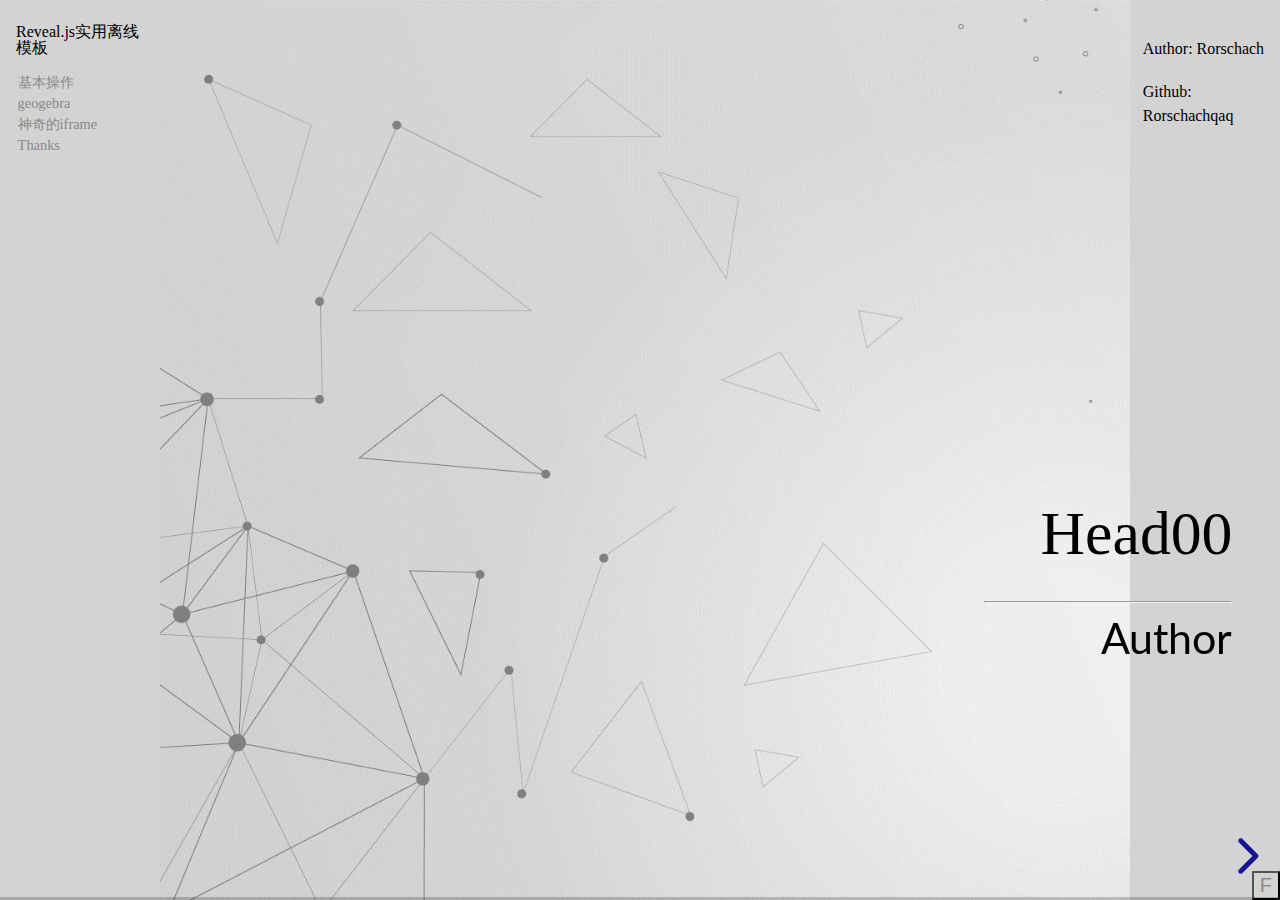
==== index.html @ 2f8af9fa "Update index.html" ====
<!DOCTYPE html>
<html>
<head>
    <meta charset="utf-8">
    <meta name="viewport" content="width=device-width, initial-scale=1.0, maximum-scale=1.0, user-scalable=no">
    <title>PPT 模板 demo01</title>


    <link rel="stylesheet" href="./kz16lib/reveal.js/css/reveal.css">
    <!-- 下面的代码会显示书签，书签需要手动设置 -->
    <link rel="stylesheet" href="./kz16lib/myRevealjsCss.css">
    <!-- 下面的代码不会显示书签-->
    <!-- <link rel="stylesheet" href="./kz16lib/myRevealjsCssNoTOC.css"> -->

   <script>
    MathJax = {
        tex: {
            tags: 'ams', // should be 'ams', 'none', or 'all'
            inlineMath: [['$', '$'], ['\\(', '\\)']],
            tagSide: 'right',
        },
        chtml: {
            scale: 0.75,
            displayAlign: 'center', 
        },
    };
  </script>
  <script id="MathJax-script" async src="./kz16lib/MathJax3/es5/tex-chtml.js"></script>
  <style>
   mjx-container[display="true"] {
       margin: .2em .2em ! important
   }
   </style>

	

    <!-- for print-->
	<script>
	if( window.location.search.match( /print-pdf/gi ) ) {
			var link = document.createElement( 'link' );
			link.rel = 'stylesheet';
			link.type = 'text/css';
			link.href = './kz16lib/reveal.js/css/print/pdf.css';
			document.getElementsByTagName( 'head' )[0].appendChild( link );
	}
	</script>
	<!-- for time showing -->
	<script>
		setInterval("cg.innerHTML=new Date().toLocaleString()", 1000);
		setInterval("cg1.innerHTML=new Date().toLocaleString()", 1000);
		setInterval("cg2.innerHTML=new Date().toLocaleString()", 1000);
		setInterval("cg3.innerHTML=new Date().toLocaleString()", 1000);
	</script>



    <!-- for geogebra -->
    <script src="./kz16lib/geogebra/deployggb.js"></script>

    <div id="ggbid1">
        [base64]/+XJtmz+hXCrMAwKB/o6QjHDKlNSPhJEJ4QqoWUx8GAvKFQQMDwnz4W0ugd9HCSF/QFBU0ngcePHht3M5FlMghv+SQOepJCVlPSO08zL69WfBRAISH/b7EEQ2GfrQ9TxNicVj7EPHFmZ4RhLwiFmZg1MlAlPf5I4wk2ReVvf0RYTEvukW5TmdGIpAKqIVgCCQMSGhebJfiIw2ZkaxtfYCIZJQgsyHN/gGglmRPtnUFDFs7uhT0aVXz1UzRmojP28XWNcDHJKY8FAXalBGW1HuDQzlPBna5DVD7r405N475FWQ0eaUv/I6W3crtsj1DFyTvjuKGt0r/jeJ9JjrjDvvjPfKuGnB3a3oOoat80rJmiKWocz/6zBGTGJGsj2CZ5RXEK+NUEJ3t4su6tCdgyB3tkae47Dw1JgGD5xImZOt2s0f/qKhXr1Mf0KHjVTpllB/YFsg//[base64]/T1Q8vhViFSO8x2ubu8glQTZOFJEU859tWdgsqs3x27lc6qNv9bH7GDfeVHodo1MPLdg3cuwf6p46CPWQe2g1Pw+4sT25LTMqxOhAiI900qymGQien3/PtxdWKjl235jr2MM+jkaEW48rAcgcU2zmmMpPTnEzkSEjz5B5+4RstqmvB57QDFzaGpe24KVrk45NujbxSkDbbR6NamPttWrh8w9LQ3e7Hc9rciRvUum/IITn6YQkNddwM5dL4/Gsc9DtpaSh2jVcwSo7WW0VktFQm9CEaiWdaO1NcGa0iIdSsFSRuyAhhFeXdNaMpzRU4zyw032PaJabi20TjEVCnwRXJQ2Qz4JLZq7zGiccy8zHfS6AbRjrbu4Z84hVs/HSSpUG7AG+KfTj2d4yxdQZOgXCXssddNDA6zh91D/1Br01kaJBhdS+WJtow90U6lhjPUHO2ma0u7vZyGm4y5wGToLqFLbj7NkwFvaSf5YZ1S7oGI8GjcksFH2xUz8mglRWJ9lWKgkN3lh8g9OMMoqT2WJPL0ZYkayKMO6NUPshwhECXv0pGntUDe3KSrX7fvsxI6opcjzRFWwnlH/CwUOUiJSHi+vWXj4dHdq2VkMbCsEIrhzRp7lcu2deiBRWAVp/NXix2ReMSfAwFFljcXvex1BZzYBrI9Tuf5fMgF3WvJODm8I2Z3rrXkueLJwAtms/hWrPf2518R1QSwcIKhTeitEEAAAQJgAAUEsDBBQACAgIAPy8uE4AAAAAAAAAAAAAAAAXAAAAZ2VvZ2VicmFfZGVmYXVsdHMzZC54bWztmM1u2zgQx8/[base64]/27GP6V0s4LLYES3EcFC7GuvcMi1NCA9sR3LeCKjVZyhnPU4hrqkv6pPW4OZL8yItf2Bv0H55LOeMboxcsX525lNsRc/43jSurtGnb+oTLtx2D3G1MbS2xJE04JcuUM7TXaIkFgdbsSJWUTzuKHpwXjPOdJ9K9FB5bcCAzKYotYeyNDyNC6ELWDu7E4+XtTQexJh/FaNQExcR5QHZzctQBVKMXtsyBVF1Qfx1MarnxXA/ErJT9pcIg/Gzn1hT9UVUF/eKIPqCXoGyRirEPJWZilY2H4LRvO2JaHesdD7y2PzcEfl2rVlsyjxzwOnCfRzKJJo8l2SOCzjut0/XdJW2HxlGEg2fefTwex/yO72Co3Un3eV9/uKc1mRynNgtAsyMzuRf5JJT1MlwxlwD3/+8+3YYfHSArrwSmhR9jf9B1fc89/d+6HQWJ8DSN+l6G+xw+T4FH8iiIATHgREAa7y1DZU2GUxtjKkW1MAjE1hO/NLuRC9L9BwywHc+NDUNmRUE3draCyRt9zHTXdo50NaI95kh4rB89mQY+Mf32iJ+mAJCtylubpk2lz7BF/FNm5lSvVQAViHy0K+1xoEx5/jNOTgLY3vwbbyw4zsqr2uT7fkQ0pAxdfRK7JL3NmL61yzT5V/oxU85iYI9Ui/ympavC7fX7oy+Osmv2fVR/D8vNaVOENbNjqx7v6mCk/8ppyODXmadF/TnKenfI04U8F6EdcNR68aPSN8TbRRXOb7AI+9u5B5nk0J9GcRlMcvJeopq2VVP7b0rq1XeD9+KFX5aFrX+X0OJXR78GX5cnJ9x77+8DP8rrMv/fNbjq650/v/ku4+AJQSwcIXGemUjwDAADtEAAAUEsDBBQACAgIAPy8uE4AAAAAAAAAAAAAAAAWAAAAZ2VvZ2VicmFfamF2YXNjcmlwdC5qc0srzUsuyczPU0hPT/LP88zLLNHQVKiuBQBQSwcI1je9uRkAAAAXAAAAUEsDBBQACAgIAPy8uE4AAAAAAAAAAAAAAAAMAAAAZ2VvZ2VicmEueG1svVh7j9s2Ev87/[base64]//zMp+/en3Jc/UykV/n+ctX8whg19vndfOtXpu+1YW5LlZmrd80hXb+vJVz7fPJZLvdXo2aXTXdcrJcLq52fRkBWlX3s2h4eY7izjZtY88uGOOTH755E8Rf2rp3ui5MBGTxxr744tl0a+uy2cLWlm41i/I8i2Bl7HJFLpBpBBNiatEPrSmcvTM9bj2Zepvduo08m65p/Vl4g+pgTgSlvbOl6WYRu4pVnLJUcpmJPFF5LCNoOmtqNzDz4dDJKG56Z802yKU3f6TiIgLXNNVCk1D4FTgohg/wHC4gSZEigCuQSMmQkkJMNMUlxEAsPAYpcZRE5gmu0DL+rxQDznEFBAMhQHAQMU6VAoVsKe0VyJvkXh7Dh7hRI3xiosUxPp4WS3wEvaEgFcSgHipO/JsibpSvBFngiXEGMseDiKBSDjHqgPOUAUqMSTz3dkgG9OMgSbxIQWSA8tB0kszQO3e2t4vKzKIbXfWIua1vOoy3w7x3+8p49w2EI178Av8hh32H7Iph1IcwwRXGLuhJ8JG0MDnHRZ6jgiAwtO2CBh4GEagsTFkcBhEGGQYVeGTYKQNrMJTJwCPjp1o42hc/xr7sxD5ORiAepL0fYiC9udefBjlMkzD1gcY4G6hZoOY0TZ5oTPxJxkiWp4852HWbDzlRpfLhuSk+mE0PzuUnhwaZjzF2PNLXqo819VH5cN/Oo3dV/PFH8ieC+l5IFXqUfv55cGT8JDM/5cTkLOE/j8Ey++jjucj+8jNT9t4aF0Y+jJ8HiPzjgXhqPTw4Qv3xkdPJ2I2ngxOgXxHvkMjOrHtySxpDIg5tOaGuOfTmVECqIE1OOvQF9ehEHds0NensrE2r7LxXJ0RMfePH1khtNjRtIce+fTF07l8fdG5stPLYa1FBEsUB8G4ACZXloemiFuLQdoWizisSwNasBCRU+j/QgfFa2PT24NiVqdqDy70Pbd1u3JnfinU5vroGuXXlL30Df9kUty8Pnh4kGd27U7F4YTrey8IF6uza9mxa6YWp8OJ7TXEAcKcryll/wk1TOxhCAHPKi/M3xKnZFJUtra6/R9zH29i3m/XCdOBfGzLSC6Ht8N6rpMxFYCmapiuv9z2GCex+NB1uFrG6kjFPFf5EHicc9+2HJZFfJTxPeMJjxvM8xXbVF5pCPMPLuMxTrniWxUIyrEP79y/JQTtzd22cQ/N70DvTj+5edpQ+gxtp8u/+ZVMdSW1ja/dKt27T+W8GzLOOjJrXy8p4T3qQ8YZd3C6a3XVwYRJk/WffUj0NCiyWr5qq6QDzTyiFDMO4CKPnIc0OXMzzMM8x4ERCD+scvUocflyE0XMhyEG1wVLORzvZeIztIczPwtBHCN3XN7V1b8aJs8Xt0VLiD/iPPjwXyT+TyOnkXuhNh6QYA3HdlCYEcRz4z9ant6arTRWCrkbcN82mD+wBWa/1pjdvtVvN6/I7s8SEfaupYjpUJLAe7StNYde4MdAHR2sKgv+iYYFammVnRn8EZQIMg5bQt53RZb8yxh2wCClxZGPBmFH9qdNY032dX1ssKJeI9Vrv/JUG06gdsm/aF51tKbxhgWX91hwjuLQ9iShPDCeX9GhbQUUKwXAEBH7bbtyq6fz3mnZEofzfoc49fQaPUN5g7dnhuXuYwe7nv4t/IJw+zlEofhOTeFOZNX7RndGP232tQMihWfwPy9O9SDlBB9c/kAygq3alDz6s9J7K0UlB88K+OY8QLHN2Z8r7yB6zxa0wLPGjE6NQjUax8PIvW5Ym1PMGv9it2+N7mg2lxS5NfYemNBg3sGN+15557nds+LPDjiN4SNhzv/yOB7oXsNauszuYs8AyDyxzEYY4DDIMij6ih3Jh/l8HzfuQSxjO3RBVWLEIM2/rlz9VuluaX/5W//blkFoBIB8J67WuS6j9TeEtVbvo2KM0I8ACGBs3UuZByLD1Ad6+ZB7wnP8J3kcgTuHmIlRIPw4V8hNB1zUmrnfGmC+Yh8aEUhU05v4vOXtf4E/[base64]
    </div>  

    <!-- ------------------------------------------------------------------------------- -->
    <!-- ------------------------------------------------------------------------------- -->
    <!-- ---------------上面的是头文件相关东西，下面的东西才是正式幻灯片内容------------ -->
    <!-- ------------------------------------------------------------------------------- -->
    <!-- ------------------------------------------------------------------------------- -->

</head>

<body>
    <div id="Layer1" style="display: none; position: absolute; z-index: 100;"> </div>
    <div class="reveal">
    <div class="slides">
    
    
    
    <section align="center" data-background-image="./img_ppt/tech_profession/head00.png" data-background-size="cover">
    <p></p>
    <h3 align="right" style="position: relative; top: 200px;color: black;">Head00</h3>
    <hr align="right" width="200px" style="position: relative; top: 205px;">
    <p>&nbsp;</p> 
    <p align="right" style="position: relative; top: 130px;">Author</p> 
    <p id="cg" align="right" style="position: relative; top: 130px;"></p>
    <p>&nbsp;</p> 
    </section>

    <section data-markdown data-background-image="./img_ppt/tech_profession/head01.png" data-background-size="cover">
        <textarea data-template>
        ### 基本操作与markdown格式
        ---
        
        #### 基本操作
        - F键全屏， 也可以点击右下角的F
        - 空格键或方向键翻页
        - O键预览， S键演讲者笔记
        
        ---
        #### markdown格式
        - 这一页是用markdown格式写的
        - 本文作者的网站官网为 https://kz16.top/
        </textarea>
    </section>


    <section data-background-image="./img_ppt/tech_profession/end.png" data-background-size="cover">
        
        <h3 align="center" style="position: relative; top: 200px;color: black;">
            <script language="javaScript">
                now = new Date(), hour = now.getHours()
                if (hour < 12) {
                    document.write("Good morning, Thank you!")
                } else if (hour < 13) {
                    document.write("Good noon, Thank you!")
                } else if (hour < 18) {
                    document.write("Good afternoon, Thank you!")
                } else {
                    document.write("Good evening, Thank you!")
                }
            </script>
        </h3>
        <hr style="position: relative; top: 200px;">
        <p>&nbsp;</p>
        <h4 align="left" style="position: relative; top: 180px;color: black;">Created By</h4>
        <ol style="position: relative; top: 150px;">
            <p>    
               Author
            </p>
            
        </ol>
        <p>&nbsp;</p>
        <p id="cg1" align="left" style="position: relative; top: 60px;"></p>
        </section>

    </div>
    </div>
</body>

<!-- ------------------------------------------------------------------------------- -->
<!-- ------------------------------------------------------------------------------- -->
<!-- ---------------下面的代码没必要管它-------------------------------------------- -->
<!-- ------------------------------------------------------------------------------- -->
<!-- ------------------------------------------------------------------------------- -->

<script src="./kz16lib/reveal.js/lib/js/head.min.js"></script>
<script src="./kz16lib/reveal.js/js/reveal.js"></script>

<script>
    // More info https://github.com/hakimel/reveal.js#configuration
    Reveal.initialize({
        controls: true,
        progress: true,
        history: true,
        center: true,
        transition: 'none', // none/fade/slide/convex/concave/zoom
        // More info https://github.com/hakimel/reveal.js#dependencies
        dependencies: [
            { src: './kz16lib/reveal.js/lib/js/classList.js', condition: function() { return !document.body.classList; } },
            { src: './kz16lib/reveal.js/plugin/markdown/marked.js', condition: function() { return !!document.querySelector( '[data-markdown]' ); } },
            { src: './kz16lib/reveal.js/plugin/markdown/markdown.js', condition: function() { return !!document.querySelector( '[data-markdown]' ); } },
            { src: './kz16lib/reveal.js/plugin/highlight/highlight.js', async: true, callback: function() { hljs.initHighlightingOnLoad(); } },
            { src: './kz16lib/reveal.js/plugin/search/search.js', async: true },
            { src: './kz16lib/reveal.js/plugin/zoom-js/zoom.js', async: true },
            { src: './kz16lib/reveal.js/plugin/notes/notes.js', async: true },
            { src: './kz16lib/reveal.js/plugin/toolbar/toolbar.js', async: true }, // https://github.com/denehyg/reveal.js-toolbar
        ],
        toolbar: {
            // Specifies where the toolbar will be shown: 'top' or 'bottom'
            position: 'bottom',

            // Add button to toggle fullscreen mode for the presentation
            fullscreen: true,

            // By default the menu will load it's own font-awesome library
            // icons. If your presentation needs to load a different
            // font-awesome library the 'loadIcons' option can be set to false
            // and the menu will not attempt to load the font-awesome library.
            loadIcons: true
        },
        
    });

    // 上下方向键可以控制翻页
    Reveal.configure({
        keyboard: {
            37: 'prev',
            38: 'prev',
            39: 'next',
            40: 'next'
        }
    })
    // Shows the slide number using default formatting
    // Reveal.configure({ slideNumber: true });
    // Reveal.configure({ slideNumber: 'c/t' });
    // Reveal.configure({ showSlideNumber: 'all' });

    // Start auto-sliding every 5s
    // Reveal.configure({ autoSlide: 5000 });

</script>



<div id="ggbid"></div>  
<div id="ggbid1"></div>  
<div id="ggbid2"></div>  
<div id="ggbid3"></div>  
<div id="ggbid4"></div>  
<div id="ggbid5"></div>  
<div id="ggbid6"></div>  
<div id="ggbid7"></div>  
<div id="ggbid8"></div>  
<div id="ggbid9"></div>  
  
<script type="text/javascript">  
var ggb = document.getElementById("ggbid").innerText;  
var ggb1 = document.getElementById("ggbid1").innerText;  
var ggb2 = document.getElementById("ggbid2").innerText;  
var ggb3 = document.getElementById("ggbid3").innerText;  
var ggb4 = document.getElementById("ggbid4").innerText;  
var ggb5 = document.getElementById("ggbid5").innerText;  
var ggb6 = document.getElementById("ggbid6").innerText;  
var ggb7 = document.getElementById("ggbid7").innerText;  
var ggb8 = document.getElementById("ggbid8").innerText;  
var ggb9 = document.getElementById("ggbid9").innerText;  
document.getElementById("ggbid").style.display="none";  
document.getElementById("ggbid1").style.display="none";  
document.getElementById("ggbid2").style.display="none";  
document.getElementById("ggbid3").style.display="none";  
document.getElementById("ggbid4").style.display="none";  
document.getElementById("ggbid5").style.display="none";  
document.getElementById("ggbid6").style.display="none";  
document.getElementById("ggbid7").style.display="none";  
document.getElementById("ggbid8").style.display="none";  
document.getElementById("ggbid9").style.display="none";  
var parameters = {"width":520, "height":400,"enableRightClick":true, "borderColor":"white", "ggbBase64":ggb};  
var parameters1 = {"width":520, "height":400,"enableRightClick":true, "borderColor":"white", "ggbBase64":ggb1};  
var parameters2 = {"width":520, "height":400,"enableRightClick":true, "borderColor":"white", "ggbBase64":ggb2};  
var parameters3 = {"width":520, "height":400,"enableRightClick":true, "borderColor":"white", "ggbBase64":ggb3};  
var parameters4 = {"width":520, "height":400,"enableRightClick":true, "borderColor":"white", "ggbBase64":ggb4};  
var parameters5 = {"width":520, "height":400,"enableRightClick":true, "borderColor":"white", "ggbBase64":ggb5};  
var parameters6 = {"width":520, "height":400,"enableRightClick":true, "borderColor":"white", "ggbBase64":ggb6};  
var parameters7 = {"width":520, "height":400,"enableRightClick":true, "borderColor":"white", "ggbBase64":ggb7};  
var parameters8 = {"width":520, "height":400,"enableRightClick":true, "borderColor":"white", "ggbBase64":ggb8};  
var parameters9 = {"width":520, "height":400,"enableRightClick":true, "borderColor":"white", "ggbBase64":ggb9};  

 var applet = new GGBApplet(parameters,  '5.0');  
var applet1 = new GGBApplet(parameters1, '5.0');  
var applet2 = new GGBApplet(parameters2, '5.0');  
var applet3 = new GGBApplet(parameters3, '5.0');  
var applet4 = new GGBApplet(parameters4, '5.0');  
var applet5 = new GGBApplet(parameters5, '5.0');  
var applet6 = new GGBApplet(parameters6, '5.0');  
var applet7 = new GGBApplet(parameters7, '5.0');  
var applet8 = new GGBApplet(parameters8, '5.0');  
var applet9 = new GGBApplet(parameters9, '5.0');  


 applet.setHTML5Codebase('./kz16lib/geogebra/5.0/web3d/');
applet1.setHTML5Codebase('./kz16lib/geogebra/5.0/web3d/');
applet2.setHTML5Codebase('./kz16lib/geogebra/5.0/web3d/');
applet3.setHTML5Codebase('./kz16lib/geogebra/5.0/web3d/');
applet4.setHTML5Codebase('./kz16lib/geogebra/5.0/web3d/');
applet5.setHTML5Codebase('./kz16lib/geogebra/5.0/web3d/');
applet6.setHTML5Codebase('./kz16lib/geogebra/5.0/web3d/');
applet7.setHTML5Codebase('./kz16lib/geogebra/5.0/web3d/');
applet8.setHTML5Codebase('./kz16lib/geogebra/5.0/web3d/');
applet9.setHTML5Codebase('./kz16lib/geogebra/5.0/web3d/');

window.onload = function() {  
applet.inject('ggbApplet');  
applet1.inject('ggbApplet1');  
applet2.inject('ggbApplet2');  
applet3.inject('ggbApplet3');  
applet4.inject('ggbApplet4');  
applet5.inject('ggbApplet5');  
applet6.inject('ggbApplet6');  
applet7.inject('ggbApplet7');  
applet8.inject('ggbApplet8');  
applet9.inject('ggbApplet9');  
};  
</script>  



<!-- 右侧边框 -->
<div class = "myrighttoc">
    <p id="cg3" ></p>
    <!-- 天气https://www.tianqi.com/dingzhi/ -->
    <!-- <p>
    <iframe name="weather_inc" src="https://i.tianqi.com/index.php?c=code&id=99" 
    width="160" height="36" frameborder="0" marginwidth="0" 
    marginheight="0" scrolling="no"></iframe>
    </p> -->
    
    <p>
    Author: Rorschach
    </p>
    
    <p>
    Github: Rorschachqaq
    </p>
    
    
    <button id="btnFullscreen" type="button", style="border: 1;
    background-color: #D3D3D3; color:rgba(0,0,0,.35);  
    position:absolute; bottom:0; right:0; font-size: 20px;">
    F
    </button>
    
</div>

<div class = "mylefttoc">
    <ul>
        <li><a href="#/">Reveal.js实用离线模板</a>
            <ul>
                <li><a href="#/1">基本操作</a></li>
                <li><a href="#/2">geogebra</a></li>
                <li><a href="#/神奇的iframe">神奇的iframe</a></li>
                <li><a href="#/9">Thanks</a></li>
            </ul>
        </li>
    </ul>
</div>


<script src="./kz16lib/jq/jquery-3.1.1.min.js"></script>
<script src="./kz16lib/myppt.js"></script>

</body>
</html>
---- kz16lib/myRevealjsCss.css ----
/**
 * A simple theme for reveal.js presentations, similar
 * to the default theme. The accent color is darkblue.
 *
 * This theme is Copyright (C) 2012 Owen Versteeg, https://github.com/StereotypicalApps. It is MIT licensed.
 * reveal.js is Copyright (C) 2011-2012 Hakim El Hattab, http://hakim.se
 */
@import url(https://fonts.googleapis.com/css?family=News+Cycle:400,700);
@import url(https://fonts.googleapis.com/css?family=Lato:400,700,400italic,700italic);
section.has-dark-background, section.has-dark-background h1, section.has-dark-background h2, section.has-dark-background h3, section.has-dark-background h4, section.has-dark-background h5, section.has-dark-background h6 {
  color: #fff; }

/*********************************************
 * GLOBAL STYLES
 *********************************************/
body {
  background: #fff;
  background-color: #fff; }

.reveal {
  font-family: "Lato", sans-serif;
  font-size: 35px;
  font-weight: normal;
  line-height: 1.5; 
  color: #000; }

::selection {
  color: #fff;
  background: rgba(0, 0, 0, 0.99);
  text-shadow: none; }

::-moz-selection {
  color: #fff;
  background: rgba(0, 0, 0, 0.99);
  text-shadow: none; }

/* .reveal .slides section, */
.reveal .slides section > section {
  margin-top: 0;
  font-weight: inherit; 
  }

/* modify by  https://github.com/hakimel/reveal.js/issues/180 */
.reveal .slides {
  margin-top: 0;
  text-align:left;
}

/*********************************************
 * HEADERS
 *********************************************/
.reveal h1,
.reveal h2,
.reveal h3,
.reveal h4,
.reveal h5,
.reveal h6 {
  margin: 0 0 20px 0;
  color: #000;
  font-family: "News Cycle", Impact, sans-serif;
  font-weight: normal;
  line-height: 1.2;
  letter-spacing: normal;
  text-transform: none;
  text-shadow: none;
  word-wrap: break-word; }

.reveal h1 {
  font-size: 60px; align:center;
color:blue; font-family:Georgia;
text-shadow: none;
  }
.reveal h2 {
  font-size: 50px; align:center;
color:blue; font-family:Georgia;
text-shadow: none;
  }
.reveal h3 {
  font-size: 50px; align:left;
color:blue; font-family:Georgia;
  }
.reveal h4 {
  font-size: 40px; align:left;
color:blue; font-family:Georgia;
  }
.reveal h5 {
  font-size: 35px; align:left;
color:blue; font-family:Georgia;
  }
/*********************************************
 * OTHER
 *********************************************/
.reveal p {
  margin: 20px 0;
  line-height: 1.2; }

/* Ensure certain elements are never larger than the slide itself */
.reveal img,
.reveal video,
.reveal iframe {
  max-width: 95%;
  max-height: 95%; }

.reveal strong,
.reveal b {
  font-weight: bold; }

.reveal em {
  font-style: italic; }

.reveal ol,
.reveal dl,
.reveal ul {
  display: inline-block;
  text-align: left;
  margin: 0 0 0 1em; }

.reveal ol {
  list-style-type: decimal; }

.reveal ul {
  list-style-type: disc; }

.reveal ul ul {
  list-style-type: square; }

.reveal ul ul ul {
  list-style-type: circle; }

.reveal ul ul,
.reveal ul ol,
.reveal ol ol,
.reveal ol ul {
  display: block;
  margin-left: 40px; }

.reveal dt {
  font-weight: bold; }

.reveal dd {
  margin-left: 40px; }

.reveal blockquote {
  display: block;
  position: relative;
  width: 70%;
  margin: 20px auto;
  padding: 5px;
  font-style: italic;
  background: rgba(255, 255, 255, 0.05);
  box-shadow: 0px 0px 2px rgba(0, 0, 0, 0.2); }

.reveal blockquote p:first-child,
.reveal blockquote p:last-child {
  display: inline-block; }

.reveal q {
  font-style: italic; }

.reveal pre {
  display: block;
  position: relative;
  width: 90%;
  margin: 20px auto;
  text-align: left;
  font-size: 0.55em;
  font-family: monospace;
  line-height: 1.2em;
  word-wrap: break-word;
  box-shadow: 0px 0px 6px rgba(0, 0, 0, 0.3); }

.reveal code {
  font-family: monospace;
  text-transform: none; }

.reveal pre code {
  display: block;
  padding: 5px;
  overflow: auto;
  max-height: 400px;
  word-wrap: normal; }

.reveal table {
  margin: auto;
  border-collapse: collapse;
  border-spacing: 0; }

.reveal table th {
  font-weight: bold; }

.reveal table th,
.reveal table td {
  text-align: left;
  padding: 0.2em 0.5em 0.2em 0.5em;
  border-bottom: 1px solid; }

.reveal table th[align="center"],
.reveal table td[align="center"] {
  text-align: center; }

.reveal table th[align="right"],
.reveal table td[align="right"] {
  text-align: right; }

.reveal table tbody tr:last-child th,
.reveal table tbody tr:last-child td {
  border-bottom: none; }

.reveal sup {
  vertical-align: super;
  font-size: smaller; }

.reveal sub {
  vertical-align: sub;
  font-size: smaller; }

.reveal small {
  display: inline-block;
  font-size: 0.6em;
  line-height: 1.2em;
  vertical-align: top; }

.reveal small * {
  vertical-align: top; }

/*********************************************
 * LINKS
 *********************************************/
.reveal a {
  color: #00008B;
  text-decoration: none;
  -webkit-transition: color .15s ease;
  -moz-transition: color .15s ease;
  transition: color .15s ease; }

.reveal a:hover {
  color: #0000f1;
  text-shadow: none;
  border: none; }

.reveal .roll span:after {
  color: #fff;
  background: #00003f; }

/*********************************************
 * IMAGES
 *********************************************/
/* .reveal section img { */
  /* margin: 15px 0px; */
  /* background: rgba(255, 255, 255, 0.12); */
  /* border: 4px solid #000; */
  /* box-shadow: 0 0 10px rgba(0, 0, 0, 0.15);  */
  /* } */

/* .reveal section img.plain { */
  /* border: 0; */
  /* box-shadow: none; } */

/* .reveal a img { */
  /* -webkit-transition: all .15s linear; */
  /* -moz-transition: all .15s linear; */
  /* transition: all .15s linear; } */

/* .reveal a:hover img { */
  /* background: rgba(255, 255, 255, 0.2); */
  /* border-color: black; */
  /* box-shadow: 0 0 20px rgba(0, 0, 0, 0.55); } */

/*********************************************
 * NAVIGATION CONTROLS
 *********************************************/
.reveal .controls {
  color: #00008B; }

/*********************************************
 * PROGRESS BAR
 *********************************************/
.reveal .progress {
  background: rgba(0, 0, 0, 0.2);
  color: #00008B; }

.reveal .progress span {
  -webkit-transition: width 800ms cubic-bezier(0.26, 0.86, 0.44, 0.985);
  -moz-transition: width 800ms cubic-bezier(0.26, 0.86, 0.44, 0.985);
  transition: width 800ms cubic-bezier(0.26, 0.86, 0.44, 0.985); }

/*********************************************
 * PRINT BACKGROUND
 *********************************************/
@media print {
  .backgrounds {
    background-color: #fff; }    
}

.mylefttoc
{
    position: fixed;
    display: none;
    width: 160px;
    height: 100%;
    top: 0;
    left: 0;
    overflow-x: hidden;
    overflow-y: auto;
    -webkit-overflow-scrolling: touch;
    -ms-overflow-style: none;
    border: 0;
    background-color: #D3D3D3;
}
@media (min-width:1060px)
{
    .mylefttoc
    {
        display: block
    }
}
.mylefttoc ul
{
    padding: 0
}

.mylefttoc ul a
{
    margin: .5rem 0;
    padding: .5rem 1rem
}

.mylefttoc ul ul
{
    color: #888;
    font-size: .9em
}

.mylefttoc ul ul a
{
    margin: 0;
    padding: .1rem 1rem
}

.mylefttoc li
{
    display: block
}

.mylefttoc a
{
    display: block;
    color: inherit;
    text-decoration: none
}

.mylefttoc a:active,.mylefttoc a:focus,.mylefttoc a:hover
{
    background-color: rgba(0,0,0,.075);
    border-radius: 3px
}
.mylefttoc ul li ul li 
{
    padding: .1rem .1rem
}
.mylefttoc ul li ul li ul li
{
    padding: .2rem .4rem
}


.myrighttoc
{
    position: absolute;
    display: none;
    width: 150px;
    height: 100%;
    top: 0;
    right: 0;
    overflow-x: hidden;
    overflow-y: auto;
    -webkit-overflow-scrolling: touch;
    -ms-overflow-style: none;
    border: 0;
    background-color: #D3D3D3;
}
.myrighttoc p
{
    line-height: 1.5rem;
    padding: .1rem .8rem

}
@media (min-width:1060px)
{
    .myrighttoc
    {
        display: block
    }
}
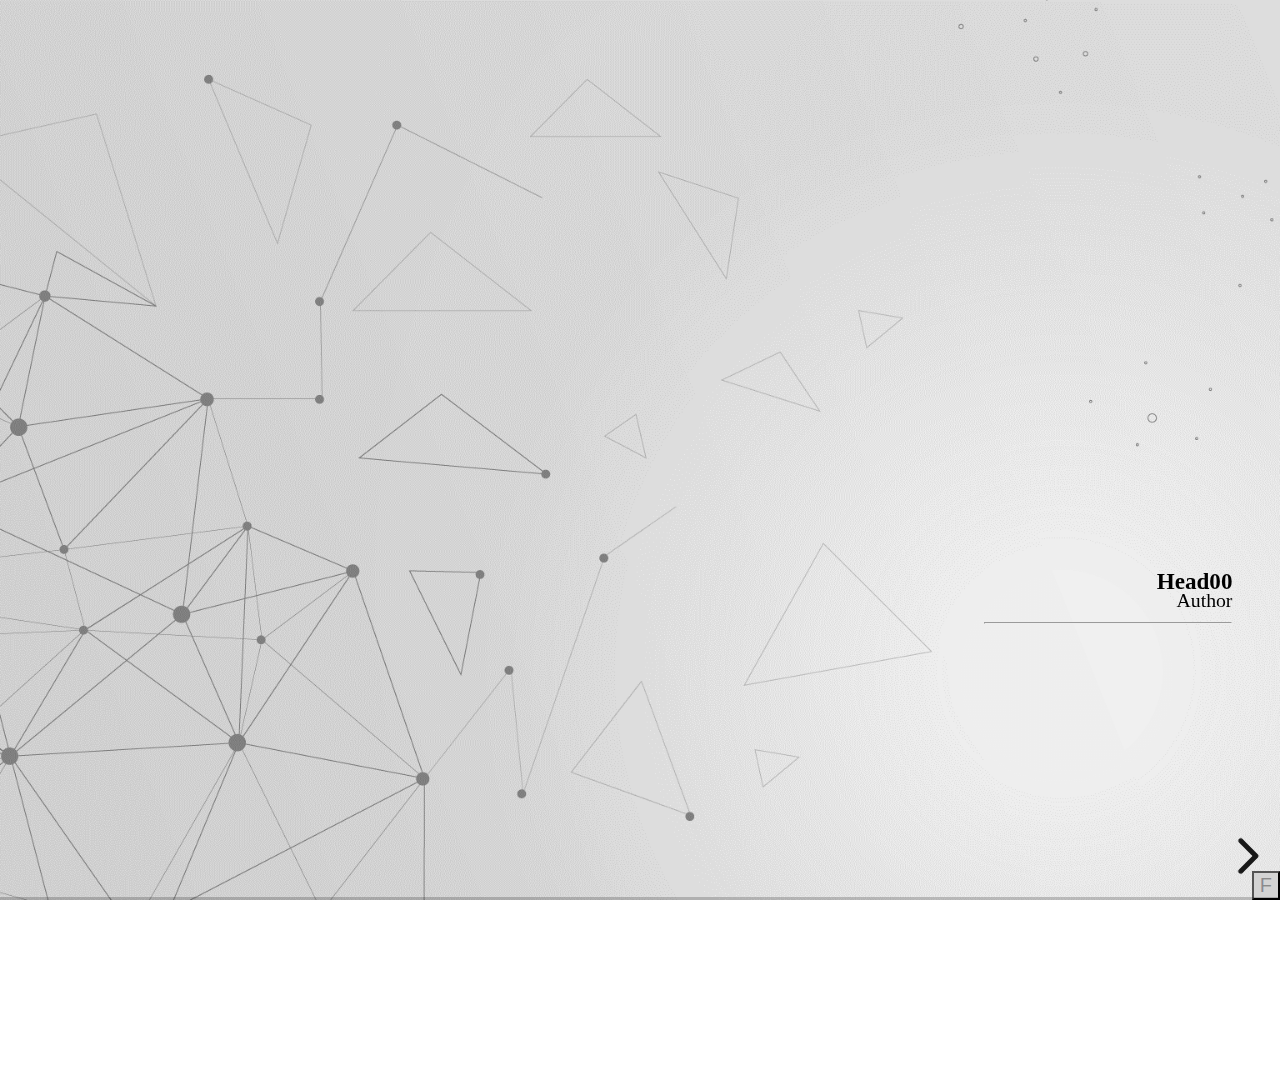
==== commit bed1348c: "Update index.html" ====
--- a/index.html
+++ b/index.html
@@ -8,9 +8,9 @@
 
     <link rel="stylesheet" href="./kz16lib/reveal.js/css/reveal.css">
     <!-- 下面的代码会显示书签，书签需要手动设置 -->
-    <link rel="stylesheet" href="./kz16lib/myRevealjsCss.css">
+    <!-- <link rel="stylesheet" href="./kz16lib/myRevealjsCss.css"> -->
     <!-- 下面的代码不会显示书签-->
-    <!-- <link rel="stylesheet" href="./kz16lib/myRevealjsCssNoTOC.css"> -->
+    <link rel="stylesheet" href="./kz16lib/myRevealjsCssNoTOC.css">
 
    <script>
     MathJax = {
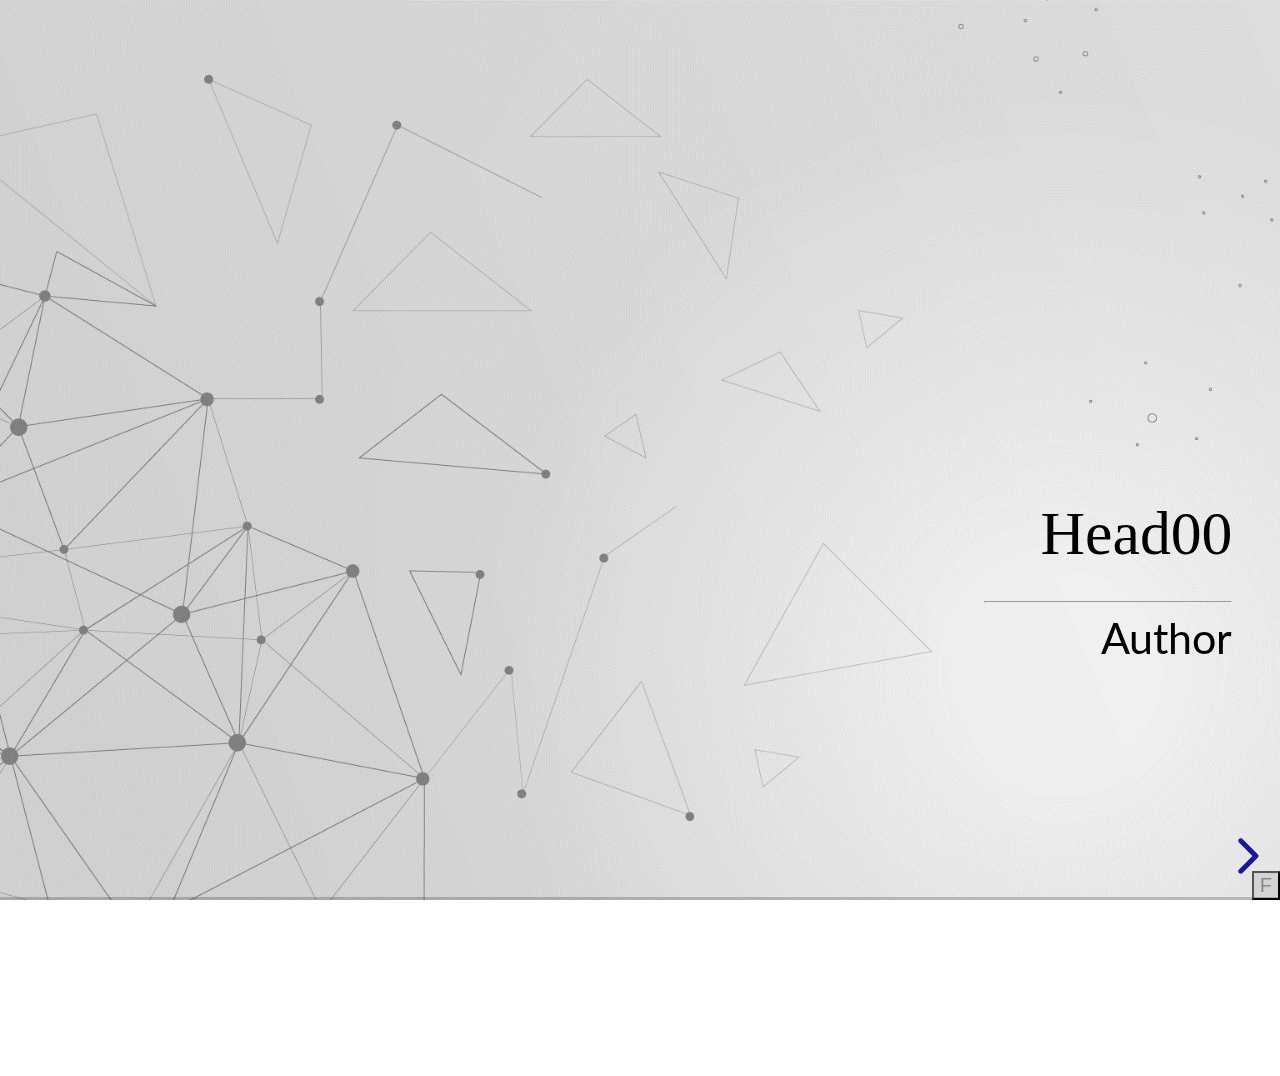
==== commit 393a89d8: "Update index.html" ====
--- a/index.html
+++ b/index.html
@@ -10,7 +10,7 @@
     <!-- 下面的代码会显示书签，书签需要手动设置 -->
     <!-- <link rel="stylesheet" href="./kz16lib/myRevealjsCss.css"> -->
     <!-- 下面的代码不会显示书签-->
-    <link rel="stylesheet" href="./kz16lib/myRevealjsCssNoTOC.css">
+    <link rel="stylesheet"  href="./kz16lib/myRevealjsCssNoToc.css">
 
    <script>
     MathJax = {
--- a/kz16lib/myRevealjsCssNoToc.css
+++ b/kz16lib/myRevealjsCssNoToc.css
@@ -0,0 +1,295 @@
+/**
+ * A simple theme for reveal.js presentations, similar
+ * to the default theme. The accent color is darkblue.
+ *
+ * This theme is Copyright (C) 2012 Owen Versteeg, https://github.com/StereotypicalApps. It is MIT licensed.
+ * reveal.js is Copyright (C) 2011-2012 Hakim El Hattab, http://hakim.se
+ */
+@import url(https://fonts.googleapis.com/css?family=News+Cycle:400,700);
+@import url(https://fonts.googleapis.com/css?family=Lato:400,700,400italic,700italic);
+section.has-dark-background, section.has-dark-background h1, section.has-dark-background h2, section.has-dark-background h3, section.has-dark-background h4, section.has-dark-background h5, section.has-dark-background h6 {
+  color: #fff; }
+
+/*********************************************
+ * GLOBAL STYLES
+ *********************************************/
+body {
+  background: #fff;
+  background-color: #fff; }
+
+.reveal {
+  font-family: "Lato", sans-serif;
+  font-size: 35px;
+  font-weight: normal;
+  line-height: 1.5; 
+  color: #000; }
+
+::selection {
+  color: #fff;
+  background: rgba(0, 0, 0, 0.99);
+  text-shadow: none; }
+
+::-moz-selection {
+  color: #fff;
+  background: rgba(0, 0, 0, 0.99);
+  text-shadow: none; }
+
+/* .reveal .slides section, */
+.reveal .slides section > section {
+  margin-top: 0;
+  font-weight: inherit; 
+  }
+
+/* modify by  https://github.com/hakimel/reveal.js/issues/180 */
+.reveal .slides {
+  margin-top: 0;
+  text-align:left;
+}
+
+/*********************************************
+ * HEADERS
+ *********************************************/
+.reveal h1,
+.reveal h2,
+.reveal h3,
+.reveal h4,
+.reveal h5,
+.reveal h6 {
+  margin: 0 0 20px 0;
+  color: #000;
+  font-family: "News Cycle", Impact, sans-serif;
+  font-weight: normal;
+  line-height: 1.2;
+  letter-spacing: normal;
+  text-transform: none;
+  text-shadow: none;
+  word-wrap: break-word; }
+
+.reveal h1 {
+  font-size: 60px; align:center;
+color:black; font-family:Georgia;
+text-shadow: none;
+  }
+.reveal h2 {
+  font-size: 50px; align:center;
+color:black; font-family:Georgia;
+text-shadow: none;
+  }
+.reveal h3 {
+  font-size: 50px; align:left;
+color:black; font-family:Georgia;
+  }
+.reveal h4 {
+  font-size: 40px; align:left;
+color:black; font-family:Georgia;
+  }
+.reveal h5 {
+  font-size: 35px; align:left;
+color:black; font-family:Georgia;
+  }
+/*********************************************
+ * OTHER
+ *********************************************/
+.reveal p {
+  margin: 20px 0;
+  line-height: 1.2; }
+
+/* Ensure certain elements are never larger than the slide itself */
+.reveal img,
+.reveal video,
+.reveal iframe {
+  max-width: 95%;
+  max-height: 95%; }
+
+.reveal strong,
+.reveal b {
+  font-weight: bold; }
+
+.reveal em {
+  font-style: italic; }
+
+.reveal ol,
+.reveal dl,
+.reveal ul {
+  display: inline-block;
+  text-align: left;
+  margin: 0 0 0 1em; }
+
+.reveal ol {
+  list-style-type: decimal; }
+
+.reveal ul {
+  list-style-type: disc; }
+
+.reveal ul ul {
+  list-style-type: square; }
+
+.reveal ul ul ul {
+  list-style-type: circle; }
+
+.reveal ul ul,
+.reveal ul ol,
+.reveal ol ol,
+.reveal ol ul {
+  display: block;
+  margin-left: 40px; }
+
+.reveal dt {
+  font-weight: bold; }
+
+.reveal dd {
+  margin-left: 40px; }
+
+.reveal blockquote {
+  display: block;
+  position: relative;
+  width: 70%;
+  margin: 20px auto;
+  padding: 5px;
+  font-style: italic;
+  background: rgba(255, 255, 255, 0.05);
+  box-shadow: 0px 0px 2px rgba(0, 0, 0, 0.2); }
+
+.reveal blockquote p:first-child,
+.reveal blockquote p:last-child {
+  display: inline-block; }
+
+.reveal q {
+  font-style: italic; }
+
+.reveal pre {
+  display: block;
+  position: relative;
+  width: 90%;
+  margin: 20px auto;
+  text-align: left;
+  font-size: 0.55em;
+  font-family: monospace;
+  line-height: 1.2em;
+  word-wrap: break-word;
+  box-shadow: 0px 0px 6px rgba(0, 0, 0, 0.3); }
+
+.reveal code {
+  font-family: monospace;
+  text-transform: none; }
+
+.reveal pre code {
+  display: block;
+  padding: 5px;
+  overflow: auto;
+  max-height: 400px;
+  word-wrap: normal; }
+
+.reveal table {
+  margin: auto;
+  border-collapse: collapse;
+  border-spacing: 0; }
+
+.reveal table th {
+  font-weight: bold; }
+
+.reveal table th,
+.reveal table td {
+  text-align: left;
+  padding: 0.2em 0.5em 0.2em 0.5em;
+  border-bottom: 1px solid; }
+
+.reveal table th[align="center"],
+.reveal table td[align="center"] {
+  text-align: center; }
+
+.reveal table th[align="right"],
+.reveal table td[align="right"] {
+  text-align: right; }
+
+.reveal table tbody tr:last-child th,
+.reveal table tbody tr:last-child td {
+  border-bottom: none; }
+
+.reveal sup {
+  vertical-align: super;
+  font-size: smaller; }
+
+.reveal sub {
+  vertical-align: sub;
+  font-size: smaller; }
+
+.reveal small {
+  display: inline-block;
+  font-size: 0.6em;
+  line-height: 1.2em;
+  vertical-align: top; }
+
+.reveal small * {
+  vertical-align: top; }
+
+/*********************************************
+ * LINKS
+ *********************************************/
+.reveal a {
+  color: #00008B;
+  text-decoration: none;
+  -webkit-transition: color .15s ease;
+  -moz-transition: color .15s ease;
+  transition: color .15s ease; }
+
+.reveal a:hover {
+  color: #0000f1;
+  text-shadow: none;
+  border: none; }
+
+.reveal .roll span:after {
+  color: #fff;
+  background: #00003f; }
+
+/*********************************************
+ * IMAGES
+ *********************************************/
+/* .reveal section img { */
+  /* margin: 15px 0px; */
+  /* background: rgba(255, 255, 255, 0.12); */
+  /* border: 4px solid #000; */
+  /* box-shadow: 0 0 10px rgba(0, 0, 0, 0.15);  */
+  /* } */
+
+/* .reveal section img.plain { */
+  /* border: 0; */
+  /* box-shadow: none; } */
+
+/* .reveal a img { */
+  /* -webkit-transition: all .15s linear; */
+  /* -moz-transition: all .15s linear; */
+  /* transition: all .15s linear; } */
+
+/* .reveal a:hover img { */
+  /* background: rgba(255, 255, 255, 0.2); */
+  /* border-color: black; */
+  /* box-shadow: 0 0 20px rgba(0, 0, 0, 0.55); } */
+
+/*********************************************
+ * NAVIGATION CONTROLS
+ *********************************************/
+.reveal .controls {
+  color: #00008B; }
+
+/*********************************************
+ * PROGRESS BAR
+ *********************************************/
+.reveal .progress {
+  background: rgba(0, 0, 0, 0.2);
+  color: #00008B; }
+
+.reveal .progress span {
+  -webkit-transition: width 800ms cubic-bezier(0.26, 0.86, 0.44, 0.985);
+  -moz-transition: width 800ms cubic-bezier(0.26, 0.86, 0.44, 0.985);
+  transition: width 800ms cubic-bezier(0.26, 0.86, 0.44, 0.985); }
+
+/*********************************************
+ * PRINT BACKGROUND
+ *********************************************/
+@media print {
+  .backgrounds {
+    background-color: #fff; }    
+}
+
+
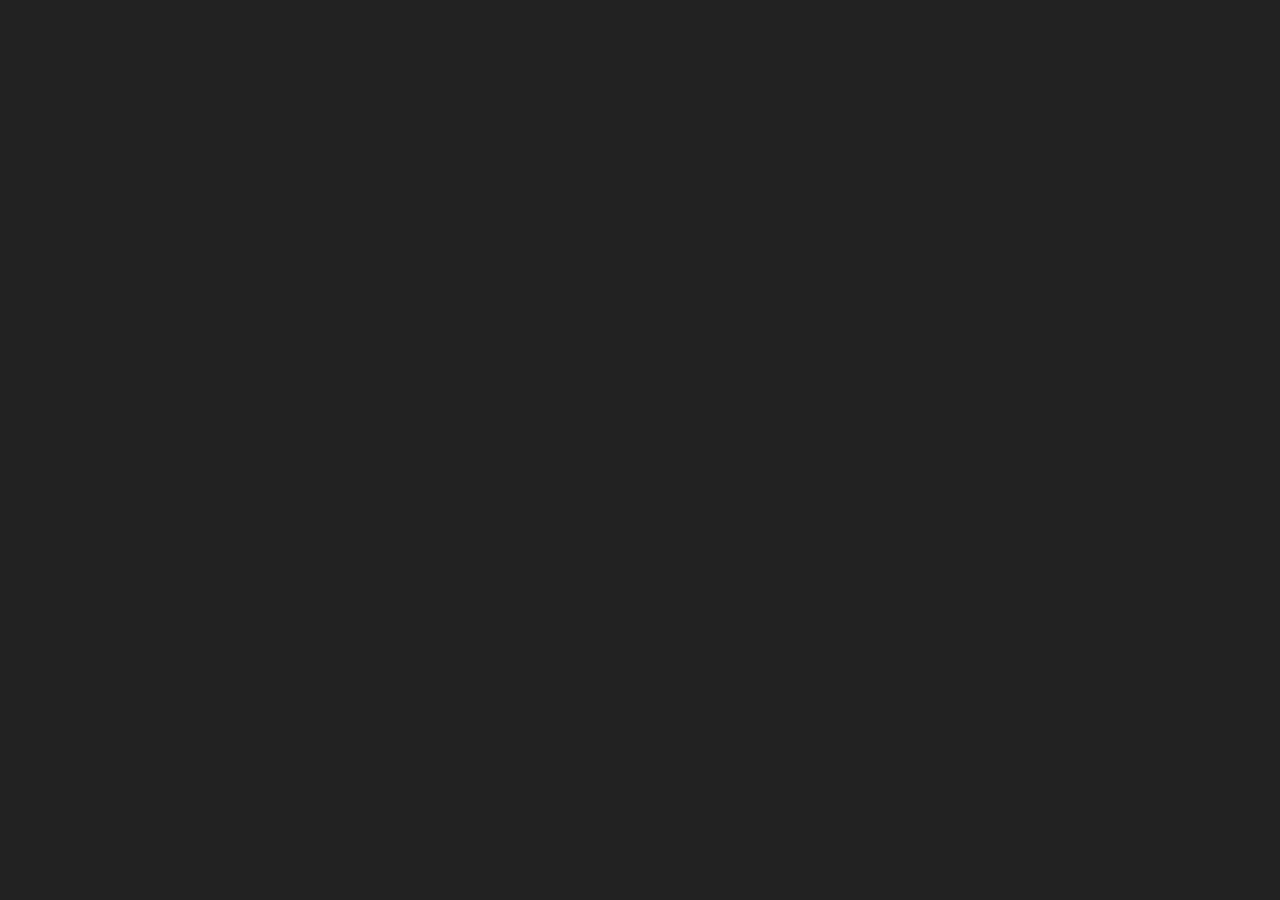
==== commit bfb12c46: "try" ====
--- a/index.html
+++ b/index.html
@@ -1,332 +1,306 @@
-<!DOCTYPE html>
+<!doctype html>
 <html>
-<head>
-    <meta charset="utf-8">
-    <meta name="viewport" content="width=device-width, initial-scale=1.0, maximum-scale=1.0, user-scalable=no">
-    <title>PPT 模板 demo01</title>
-
-
-    <link rel="stylesheet" href="./kz16lib/reveal.js/css/reveal.css">
-    <!-- 下面的代码会显示书签，书签需要手动设置 -->
-    <!-- <link rel="stylesheet" href="./kz16lib/myRevealjsCss.css"> -->
-    <!-- 下面的代码不会显示书签-->
-    <link rel="stylesheet"  href="./kz16lib/myRevealjsCssNoToc.css">
-
-   <script>
-    MathJax = {
-        tex: {
-            tags: 'ams', // should be 'ams', 'none', or 'all'
-            inlineMath: [['$', '$'], ['\\(', '\\)']],
-            tagSide: 'right',
-        },
-        chtml: {
-            scale: 0.75,
-            displayAlign: 'center', 
-        },
-    };
-  </script>
-  <script id="MathJax-script" async src="./kz16lib/MathJax3/es5/tex-chtml.js"></script>
-  <style>
-   mjx-container[display="true"] {
-       margin: .2em .2em ! important
-   }
-   </style>
-
-	
-
-    <!-- for print-->
-	<script>
-	if( window.location.search.match( /print-pdf/gi ) ) {
-			var link = document.createElement( 'link' );
-			link.rel = 'stylesheet';
-			link.type = 'text/css';
-			link.href = './kz16lib/reveal.js/css/print/pdf.css';
-			document.getElementsByTagName( 'head' )[0].appendChild( link );
-	}
-	</script>
-	<!-- for time showing -->
-	<script>
-		setInterval("cg.innerHTML=new Date().toLocaleString()", 1000);
-		setInterval("cg1.innerHTML=new Date().toLocaleString()", 1000);
-		setInterval("cg2.innerHTML=new Date().toLocaleString()", 1000);
-		setInterval("cg3.innerHTML=new Date().toLocaleString()", 1000);
-	</script>
-
-
-
-    <!-- for geogebra -->
-    <script src="./kz16lib/geogebra/deployggb.js"></script>
-
-    <div id="ggbid1">
-        [base64]/+XJtmz+hXCrMAwKB/o6QjHDKlNSPhJEJ4QqoWUx8GAvKFQQMDwnz4W0ugd9HCSF/QFBU0ngcePHht3M5FlMghv+SQOepJCVlPSO08zL69WfBRAISH/b7EEQ2GfrQ9TxNicVj7EPHFmZ4RhLwiFmZg1MlAlPf5I4wk2ReVvf0RYTEvukW5TmdGIpAKqIVgCCQMSGhebJfiIw2ZkaxtfYCIZJQgsyHN/gGglmRPtnUFDFs7uhT0aVXz1UzRmojP28XWNcDHJKY8FAXalBGW1HuDQzlPBna5DVD7r405N475FWQ0eaUv/I6W3crtsj1DFyTvjuKGt0r/jeJ9JjrjDvvjPfKuGnB3a3oOoat80rJmiKWocz/6zBGTGJGsj2CZ5RXEK+NUEJ3t4su6tCdgyB3tkae47Dw1JgGD5xImZOt2s0f/qKhXr1Mf0KHjVTpllB/YFsg//[base64]/T1Q8vhViFSO8x2ubu8glQTZOFJEU859tWdgsqs3x27lc6qNv9bH7GDfeVHodo1MPLdg3cuwf6p46CPWQe2g1Pw+4sT25LTMqxOhAiI900qymGQien3/PtxdWKjl235jr2MM+jkaEW48rAcgcU2zmmMpPTnEzkSEjz5B5+4RstqmvB57QDFzaGpe24KVrk45NujbxSkDbbR6NamPttWrh8w9LQ3e7Hc9rciRvUum/IITn6YQkNddwM5dL4/Gsc9DtpaSh2jVcwSo7WW0VktFQm9CEaiWdaO1NcGa0iIdSsFSRuyAhhFeXdNaMpzRU4zyw032PaJabi20TjEVCnwRXJQ2Qz4JLZq7zGiccy8zHfS6AbRjrbu4Z84hVs/HSSpUG7AG+KfTj2d4yxdQZOgXCXssddNDA6zh91D/1Br01kaJBhdS+WJtow90U6lhjPUHO2ma0u7vZyGm4y5wGToLqFLbj7NkwFvaSf5YZ1S7oGI8GjcksFH2xUz8mglRWJ9lWKgkN3lh8g9OMMoqT2WJPL0ZYkayKMO6NUPshwhECXv0pGntUDe3KSrX7fvsxI6opcjzRFWwnlH/CwUOUiJSHi+vWXj4dHdq2VkMbCsEIrhzRp7lcu2deiBRWAVp/NXix2ReMSfAwFFljcXvex1BZzYBrI9Tuf5fMgF3WvJODm8I2Z3rrXkueLJwAtms/hWrPf2518R1QSwcIKhTeitEEAAAQJgAAUEsDBBQACAgIAPy8uE4AAAAAAAAAAAAAAAAXAAAAZ2VvZ2VicmFfZGVmYXVsdHMzZC54bWztmM1u2zgQx8/[base64]/27GP6V0s4LLYES3EcFC7GuvcMi1NCA9sR3LeCKjVZyhnPU4hrqkv6pPW4OZL8yItf2Bv0H55LOeMboxcsX525lNsRc/43jSurtGnb+oTLtx2D3G1MbS2xJE04JcuUM7TXaIkFgdbsSJWUTzuKHpwXjPOdJ9K9FB5bcCAzKYotYeyNDyNC6ELWDu7E4+XtTQexJh/FaNQExcR5QHZzctQBVKMXtsyBVF1Qfx1MarnxXA/ErJT9pcIg/Gzn1hT9UVUF/eKIPqCXoGyRirEPJWZilY2H4LRvO2JaHesdD7y2PzcEfl2rVlsyjxzwOnCfRzKJJo8l2SOCzjut0/XdJW2HxlGEg2fefTwex/yO72Co3Un3eV9/uKc1mRynNgtAsyMzuRf5JJT1MlwxlwD3/+8+3YYfHSArrwSmhR9jf9B1fc89/d+6HQWJ8DSN+l6G+xw+T4FH8iiIATHgREAa7y1DZU2GUxtjKkW1MAjE1hO/NLuRC9L9BwywHc+NDUNmRUE3draCyRt9zHTXdo50NaI95kh4rB89mQY+Mf32iJ+mAJCtylubpk2lz7BF/FNm5lSvVQAViHy0K+1xoEx5/jNOTgLY3vwbbyw4zsqr2uT7fkQ0pAxdfRK7JL3NmL61yzT5V/oxU85iYI9Ui/ympavC7fX7oy+Osmv2fVR/D8vNaVOENbNjqx7v6mCk/8ppyODXmadF/TnKenfI04U8F6EdcNR68aPSN8TbRRXOb7AI+9u5B5nk0J9GcRlMcvJeopq2VVP7b0rq1XeD9+KFX5aFrX+X0OJXR78GX5cnJ9x77+8DP8rrMv/fNbjq650/v/ku4+AJQSwcIXGemUjwDAADtEAAAUEsDBBQACAgIAPy8uE4AAAAAAAAAAAAAAAAWAAAAZ2VvZ2VicmFfamF2YXNjcmlwdC5qc0srzUsuyczPU0hPT/LP88zLLNHQVKiuBQBQSwcI1je9uRkAAAAXAAAAUEsDBBQACAgIAPy8uE4AAAAAAAAAAAAAAAAMAAAAZ2VvZ2VicmEueG1svVh7j9s2Ev87/[base64]//zMp+/en3Jc/UykV/n+ctX8whg19vndfOtXpu+1YW5LlZmrd80hXb+vJVz7fPJZLvdXo2aXTXdcrJcLq52fRkBWlX3s2h4eY7izjZtY88uGOOTH755E8Rf2rp3ui5MBGTxxr744tl0a+uy2cLWlm41i/I8i2Bl7HJFLpBpBBNiatEPrSmcvTM9bj2Zepvduo08m65p/Vl4g+pgTgSlvbOl6WYRu4pVnLJUcpmJPFF5LCNoOmtqNzDz4dDJKG56Z802yKU3f6TiIgLXNNVCk1D4FTgohg/wHC4gSZEigCuQSMmQkkJMNMUlxEAsPAYpcZRE5gmu0DL+rxQDznEFBAMhQHAQMU6VAoVsKe0VyJvkXh7Dh7hRI3xiosUxPp4WS3wEvaEgFcSgHipO/JsibpSvBFngiXEGMseDiKBSDjHqgPOUAUqMSTz3dkgG9OMgSbxIQWSA8tB0kszQO3e2t4vKzKIbXfWIua1vOoy3w7x3+8p49w2EI178Av8hh32H7Iph1IcwwRXGLuhJ8JG0MDnHRZ6jgiAwtO2CBh4GEagsTFkcBhEGGQYVeGTYKQNrMJTJwCPjp1o42hc/xr7sxD5ORiAepL0fYiC9udefBjlMkzD1gcY4G6hZoOY0TZ5oTPxJxkiWp4852HWbDzlRpfLhuSk+mE0PzuUnhwaZjzF2PNLXqo819VH5cN/Oo3dV/PFH8ieC+l5IFXqUfv55cGT8JDM/5cTkLOE/j8Ey++jjucj+8jNT9t4aF0Y+jJ8HiPzjgXhqPTw4Qv3xkdPJ2I2ngxOgXxHvkMjOrHtySxpDIg5tOaGuOfTmVECqIE1OOvQF9ehEHds0NensrE2r7LxXJ0RMfePH1khtNjRtIce+fTF07l8fdG5stPLYa1FBEsUB8G4ACZXloemiFuLQdoWizisSwNasBCRU+j/QgfFa2PT24NiVqdqDy70Pbd1u3JnfinU5vroGuXXlL30Df9kUty8Pnh4kGd27U7F4YTrey8IF6uza9mxa6YWp8OJ7TXEAcKcryll/wk1TOxhCAHPKi/M3xKnZFJUtra6/R9zH29i3m/XCdOBfGzLSC6Ht8N6rpMxFYCmapiuv9z2GCex+NB1uFrG6kjFPFf5EHicc9+2HJZFfJTxPeMJjxvM8xXbVF5pCPMPLuMxTrniWxUIyrEP79y/JQTtzd22cQ/N70DvTj+5edpQ+gxtp8u/+ZVMdSW1ja/dKt27T+W8GzLOOjJrXy8p4T3qQ8YZd3C6a3XVwYRJk/WffUj0NCiyWr5qq6QDzTyiFDMO4CKPnIc0OXMzzMM8x4ERCD+scvUocflyE0XMhyEG1wVLORzvZeIztIczPwtBHCN3XN7V1b8aJs8Xt0VLiD/iPPjwXyT+TyOnkXuhNh6QYA3HdlCYEcRz4z9ant6arTRWCrkbcN82mD+wBWa/1pjdvtVvN6/I7s8SEfaupYjpUJLAe7StNYde4MdAHR2sKgv+iYYFammVnRn8EZQIMg5bQt53RZb8yxh2wCClxZGPBmFH9qdNY032dX1ssKJeI9Vrv/JUG06gdsm/aF51tKbxhgWX91hwjuLQ9iShPDCeX9GhbQUUKwXAEBH7bbtyq6fz3mnZEofzfoc49fQaPUN5g7dnhuXuYwe7nv4t/IJw+zlEofhOTeFOZNX7RndGP232tQMihWfwPy9O9SDlBB9c/kAygq3alDz6s9J7K0UlB88K+OY8QLHN2Z8r7yB6zxa0wLPGjE6NQjUax8PIvW5Ym1PMGv9it2+N7mg2lxS5NfYemNBg3sGN+15557nds+LPDjiN4SNhzv/yOB7oXsNauszuYs8AyDyxzEYY4DDIMij6ih3Jh/l8HzfuQSxjO3RBVWLEIM2/rlz9VuluaX/5W//blkFoBIB8J67WuS6j9TeEtVbvo2KM0I8ACGBs3UuZByLD1Ad6+ZB7wnP8J3kcgTuHmIlRIPw4V8hNB1zUmrnfGmC+Yh8aEUhU05v4vOXtf4E/[base64]
-    </div>  
-
-    <!-- ------------------------------------------------------------------------------- -->
-    <!-- ------------------------------------------------------------------------------- -->
-    <!-- ---------------上面的是头文件相关东西，下面的东西才是正式幻灯片内容------------ -->
-    <!-- ------------------------------------------------------------------------------- -->
-    <!-- ------------------------------------------------------------------------------- -->
-
-</head>
-
-<body>
-    <div id="Layer1" style="display: none; position: absolute; z-index: 100;"> </div>
-    <div class="reveal">
-    <div class="slides">
-    
-    
-    
-    <section align="center" data-background-image="./img_ppt/tech_profession/head00.png" data-background-size="cover">
-    <p></p>
-    <h3 align="right" style="position: relative; top: 200px;color: black;">Head00</h3>
-    <hr align="right" width="200px" style="position: relative; top: 205px;">
-    <p>&nbsp;</p> 
-    <p align="right" style="position: relative; top: 130px;">Author</p> 
-    <p id="cg" align="right" style="position: relative; top: 130px;"></p>
-    <p>&nbsp;</p> 
-    </section>
-
-    <section data-markdown data-background-image="./img_ppt/tech_profession/head01.png" data-background-size="cover">
-        <textarea data-template>
-        ### 基本操作与markdown格式
-        ---
-        
-        #### 基本操作
-        - F键全屏， 也可以点击右下角的F
-        - 空格键或方向键翻页
-        - O键预览， S键演讲者笔记
-        
-        ---
-        #### markdown格式
-        - 这一页是用markdown格式写的
-        - 本文作者的网站官网为 https://kz16.top/
-        </textarea>
-    </section>
-
-
-    <section data-background-image="./img_ppt/tech_profession/end.png" data-background-size="cover">
-        
-        <h3 align="center" style="position: relative; top: 200px;color: black;">
-            <script language="javaScript">
-                now = new Date(), hour = now.getHours()
-                if (hour < 12) {
-                    document.write("Good morning, Thank you!")
-                } else if (hour < 13) {
-                    document.write("Good noon, Thank you!")
-                } else if (hour < 18) {
-                    document.write("Good afternoon, Thank you!")
-                } else {
-                    document.write("Good evening, Thank you!")
-                }
-            </script>
-        </h3>
-        <hr style="position: relative; top: 200px;">
-        <p>&nbsp;</p>
-        <h4 align="left" style="position: relative; top: 180px;color: black;">Created By</h4>
-        <ol style="position: relative; top: 150px;">
-            <p>    
-               Author
-            </p>
-            
-        </ol>
-        <p>&nbsp;</p>
-        <p id="cg1" align="left" style="position: relative; top: 60px;"></p>
-        </section>
-
-    </div>
-    </div>
-</body>
-
-<!-- ------------------------------------------------------------------------------- -->
-<!-- ------------------------------------------------------------------------------- -->
-<!-- ---------------下面的代码没必要管它-------------------------------------------- -->
-<!-- ------------------------------------------------------------------------------- -->
-<!-- ------------------------------------------------------------------------------- -->
-
-<script src="./kz16lib/reveal.js/lib/js/head.min.js"></script>
-<script src="./kz16lib/reveal.js/js/reveal.js"></script>
-
-<script>
-    // More info https://github.com/hakimel/reveal.js#configuration
-    Reveal.initialize({
-        controls: true,
-        progress: true,
-        history: true,
-        center: true,
-        transition: 'none', // none/fade/slide/convex/concave/zoom
-        // More info https://github.com/hakimel/reveal.js#dependencies
-        dependencies: [
-            { src: './kz16lib/reveal.js/lib/js/classList.js', condition: function() { return !document.body.classList; } },
-            { src: './kz16lib/reveal.js/plugin/markdown/marked.js', condition: function() { return !!document.querySelector( '[data-markdown]' ); } },
-            { src: './kz16lib/reveal.js/plugin/markdown/markdown.js', condition: function() { return !!document.querySelector( '[data-markdown]' ); } },
-            { src: './kz16lib/reveal.js/plugin/highlight/highlight.js', async: true, callback: function() { hljs.initHighlightingOnLoad(); } },
-            { src: './kz16lib/reveal.js/plugin/search/search.js', async: true },
-            { src: './kz16lib/reveal.js/plugin/zoom-js/zoom.js', async: true },
-            { src: './kz16lib/reveal.js/plugin/notes/notes.js', async: true },
-            { src: './kz16lib/reveal.js/plugin/toolbar/toolbar.js', async: true }, // https://github.com/denehyg/reveal.js-toolbar
-        ],
-        toolbar: {
-            // Specifies where the toolbar will be shown: 'top' or 'bottom'
-            position: 'bottom',
-
-            // Add button to toggle fullscreen mode for the presentation
-            fullscreen: true,
-
-            // By default the menu will load it's own font-awesome library
-            // icons. If your presentation needs to load a different
-            // font-awesome library the 'loadIcons' option can be set to false
-            // and the menu will not attempt to load the font-awesome library.
-            loadIcons: true
-        },
-        
-    });
-
-    // 上下方向键可以控制翻页
-    Reveal.configure({
-        keyboard: {
-            37: 'prev',
-            38: 'prev',
-            39: 'next',
-            40: 'next'
-        }
-    })
-    // Shows the slide number using default formatting
-    // Reveal.configure({ slideNumber: true });
-    // Reveal.configure({ slideNumber: 'c/t' });
-    // Reveal.configure({ showSlideNumber: 'all' });
-
-    // Start auto-sliding every 5s
-    // Reveal.configure({ autoSlide: 5000 });
+	<head>
+		<meta charset="utf-8">
+		<title>银河系鼠标拖动</title>
+		<meta name="description" content="">
+		<meta name="keywords" content="">
+		<link href="" rel="stylesheet">
+		<style>
+		body {
+		  margin:0;
+		}
+		canvas {
+		  position:absolute;
+		  top:0;
+		  left:0;
+		  width:100%;
+		  height:100%;
+		}
+		</style>
+	</head>
+	<body>
+	</body>
+</html>
+<script type="text/javascript">
+    var w = window.innerWidth;
+	var h = window.innerHeight;
+
+	var dustCanvas = document.createElement('canvas');
+	var dustCtx = dustCanvas.getContext('2d');
+	var starCanvas = document.createElement('canvas');
+	var starCtx = starCanvas.getContext('2d');
+
+	document.body.appendChild(dustCanvas);
+	document.body.appendChild(starCanvas);
+
+	dustCanvas.width = starCanvas.width = w;
+	dustCanvas.height = starCanvas.height = h;
+
+	dustCtx.globalCompositeOperation = 'lighter';
+	starCtx.globalCompositeOperation = 'lighter';
+
+	var galaxies = [];
+
+	var mouse = {
+	  pos: {
+		x: w * 0.5,
+		y: h * 0.5
+	  },
+	  speed: 0
+	};
+
+	var randomNumbers = length => Array.from(new Array(length), () => Math.random());
+	var PI = Math.PI;
+	var TAU = PI * 2;
+	var r = () => Math.random();
+	var angle2 = (p1,p2) => Math.atan2(
+	  p2[1]-p1[1],
+	  p2[0]-p1[0]
+	);
+	var distance2 = (p1,p2) => Math.sqrt(
+	  Math.pow(p1[0]-p2[0], 2) + 
+	  Math.pow(p1[1]-p2[1], 2)
+	);
+
+	var createDustParticle = (color) => {
+	  
+	  var canvas = document.createElement('canvas');
+	  
+	  var w = 100;
+	  var h = 100;
+	  var cx = w * 0.5;
+	  var cy = h * 0.5;
+	  
+	  canvas.width = w;
+	  canvas.height = h;
+	  var ctx = canvas.getContext('2d');
+	  canvas.ctx = ctx;
+	  
+	  var xRand = -5 + (r()*10);
+	  var yRand = -5 + (r()*10);
+	  var xRand2 = 10 + (r()*(cx/2));
+	  var yRand2 = 10 + (r()*(cy/2));
+	  
+	  var color = color || {
+		r: Math.round(150+(r()*100)),
+		g: Math.round(50+(r()*100)),
+		b: Math.round(50+(r()*100))
+	  };
+	  
+	  ctx.fillStyle = `rgba(${color.r},${color.g},${color.b},.02)`;
+	  
+	  Array
+		.from(new Array(200), () => randomNumbers(3))
+		.forEach( (p,i,arr) => {
+		  var length = arr.length;
+		  
+		  var x = Math.cos( TAU/xRand/length*i ) * p[2]*xRand2 + cx;
+		  var y = Math.sin( TAU/yRand/length*i ) * p[2]*yRand2 + cy;
+		  
+		  ctx.beginPath();
+		  ctx.moveTo(x, y);
+		  ctx.arc(x, y, p[2]*4, 0, TAU);
+		  ctx.fill();
+		
+		});
+	  
+		return canvas;
+	};
+
+	var Galaxy = function(x,y) {
+	  
+	  var g = this;
+	  
+	  g.x = x;
+	  g.y = y;
+	  g.stars = [];
+	  g.dust = [];
+	  g.drag = r();
+	  
+	  g.angleOffsetX = TAU*r();
+	  g.angleOffsetY = TAU*r();
+	  g.realAngleOffsetX = 0;
+	  g.realAngleOffsetY = 0;
+	  
+	  g.color = {
+		r: Math.round(50+(r()*100)),
+		g: Math.round(50+(r()*100)),
+		b: Math.round(150+(r()*100))
+	  };
+	  
+	  var calculateStarDustParams = o => {
+		o.angle = angle2([g.x,g.y], [o.x,o.y]);
+		o.distance = distance2([g.x,g.y], [o.x,o.y]);
+		o.xAspect = [o.x/o.y];
+		o.yAspect = [o.y/o.x];
+	  };
+	  
+	  g.calculateCenter = () => {
+		if (!g.stars.length) return;
+		g.x = g.stars
+		  .map(s => s.x)
+		  .reduce((previous,current) => previous + current)
+		  / g.stars.length;
+		
+		g.y = g.stars
+		  .map(s => s.y)
+		  .reduce((previous,current) => previous + current)
+		  / g.stars.length;
+		
+		g.stars.forEach(calculateStarDustParams);
+		g.dust.forEach(calculateStarDustParams);
+	  };
+	  
+	};
+
+	var Star = function(x, y, spread) {
+	  var s = this;
+	  s.x = x + Math.cos(TAU*r()) * spread;
+	  s.y = y + Math.sin(TAU*r()) * spread;
+	  s.radius = r()+0.25;
+	  s.speed = r();
+	};
+
+	var Dust = function(x, y, size) {
+	  var d = this;
+	  d.x = x;
+	  d.y = y;
+	  d.size = size;
+	  d.texture = createDustParticle();
+	  d.speed = r();
+	};
+
+	var updateStarDust = (s,g) => {
+	  if (g == currentGalaxy && drawingMode) return;
+	  s.angle += (0.5+(s.speed*0.5))/s.distance;
+	  s.x = g.x + (Math.cos(s.angle+g.realAngleOffsetX)*s.distance);
+	  s.y = g.y + (Math.sin(s.angle+g.realAngleOffsetY)*s.distance);
+	};
+
+	var update = () => {
+	  galaxies.forEach(g => {
+		if (g != currentGalaxy) {
+		  g.realAngleOffsetX +=
+			g.realAngleOffsetX < g.angleOffsetX
+			? (g.angleOffsetX-g.realAngleOffsetX)*0.05 : 0;
+		  g.realAngleOffsetY +=
+			g.realAngleOffsetY < g.angleOffsetY
+			? (g.angleOffsetY-g.realAngleOffsetY)*0.05 : 0;
+		}
+		g.stars.forEach((s) => {
+		  /*s.distance -= s.distance < 2
+			? 0
+			: TAU/s.distance;*/
+		  updateStarDust(s,g);
+		});
+		g.dust.forEach((d) => {
+		  /*d.distance -= d.distance < 50
+			? 0
+			: TAU/d.distance;*/
+		  updateStarDust(d,g);
+		});
+	  });
+	};
+
+	var render = () => {
+	  
+	  dustCtx.globalCompositeOperation = 'source-over';
+	  dustCtx.fillStyle = 'rgba(0,0,0,.05)';
+	  dustCtx.fillRect(0,0,w,h);
+	  dustCtx.globalCompositeOperation = 'lighter';
+
+	  starCtx.clearRect(0,0,w,h);
+	  starCtx.fillStyle = '#ffffff';
+	  starCtx.strokeStyle = 'rgba(255,255,255,.05)';
+	  starCtx.beginPath();
+	  
+	  if (drawingMode) galaxies.forEach(g => {
+		starCtx.moveTo(g.x, g.y);
+		starCtx.arc(g.x,g.y,2,0,TAU);
+	  });
+	  
+	  galaxies.forEach(g => {
+		g.stars.forEach(s => {
+		  starCtx.moveTo(s.x, s.y);
+		  starCtx.arc(s.x,s.y,s.radius,0,TAU);
+		});
+		g.dust.forEach(d => {
+		  dustCtx.drawImage(d.texture, d.x-(d.size*0.5), d.y-(d.size*0.5), d.size, d.size)
+		});
+	  });
+	  
+	  dustCtx.fill();
+	  starCtx.fill();
+	  
+	  if (drawingMode && currentGalaxy) {
+		starCtx.beginPath();
+		currentGalaxy.stars.forEach((s,i) => {
+			starCtx.moveTo(s.x, s.y);
+			starCtx.lineTo(currentGalaxy.x, currentGalaxy.y);
+		});
+		starCtx.stroke();
+	  }
+	  
+	};
+
+	var currentGalaxy = null;
+
+	var drawingMode = false;
+
+	var activateDraw = e => {
+	  drawingMode = true;
+	  mouse.pos.x = e.layerX;
+	  mouse.pos.y = e.layerY;
+	  currentGalaxy = new Galaxy(e.layerX, e.layerY);
+	  galaxies.push(currentGalaxy);
+	};
+	var disableDraw = e => {
+	  
+	  drawingMode = false;
+	  currentGalaxy = null;
+	};
+	var draw = e => {
+	  if (!drawingMode) return;
+	  
+	  currentGalaxy.stars.push(new Star(mouse.pos.x, mouse.pos.y, mouse.speed));
+	  currentGalaxy.stars.push(new Star(mouse.pos.x, mouse.pos.y, mouse.speed));
+	  currentGalaxy.stars.push(new Star(mouse.pos.x, mouse.pos.y, mouse.speed));
+	  
+	  if (mouse.speed*1.5 > 13 && mouse.speed < 100) currentGalaxy.dust.push(
+		new Dust(
+		  (currentGalaxy.x + (Math.cos(TAU*r()) * mouse.speed*0.1)),
+		  (currentGalaxy.y + (Math.sin(TAU*r()) * mouse.speed*0.1)),
+		  mouse.speed*1.5
+		)
+	  );
+	  
+	  currentGalaxy.calculateCenter();
+	  
+	};
+
+	var loop = () => {
+	  draw();
+	  update();
+	  render();
+	  window.requestAnimationFrame(loop);
+	};
+
+	loop();
+
+	var moveEvent = e => {
+	  mouse.speed =  distance2(
+		[e.layerX,e.layerY],
+		[mouse.pos.x,mouse.pos.y]
+	  );
+	  mouse.pos.x = e.layerX;
+	  mouse.pos.y = e.layerY;
+	  draw(e);
+	};
+
+	window.addEventListener('mousedown', activateDraw);
+	window.addEventListener('mousemove', moveEvent);
+	window.addEventListener('mouseup',disableDraw);
+
 
 </script>
-
-
-
-<div id="ggbid"></div>  
-<div id="ggbid1"></div>  
-<div id="ggbid2"></div>  
-<div id="ggbid3"></div>  
-<div id="ggbid4"></div>  
-<div id="ggbid5"></div>  
-<div id="ggbid6"></div>  
-<div id="ggbid7"></div>  
-<div id="ggbid8"></div>  
-<div id="ggbid9"></div>  
-  
-<script type="text/javascript">  
-var ggb = document.getElementById("ggbid").innerText;  
-var ggb1 = document.getElementById("ggbid1").innerText;  
-var ggb2 = document.getElementById("ggbid2").innerText;  
-var ggb3 = document.getElementById("ggbid3").innerText;  
-var ggb4 = document.getElementById("ggbid4").innerText;  
-var ggb5 = document.getElementById("ggbid5").innerText;  
-var ggb6 = document.getElementById("ggbid6").innerText;  
-var ggb7 = document.getElementById("ggbid7").innerText;  
-var ggb8 = document.getElementById("ggbid8").innerText;  
-var ggb9 = document.getElementById("ggbid9").innerText;  
-document.getElementById("ggbid").style.display="none";  
-document.getElementById("ggbid1").style.display="none";  
-document.getElementById("ggbid2").style.display="none";  
-document.getElementById("ggbid3").style.display="none";  
-document.getElementById("ggbid4").style.display="none";  
-document.getElementById("ggbid5").style.display="none";  
-document.getElementById("ggbid6").style.display="none";  
-document.getElementById("ggbid7").style.display="none";  
-document.getElementById("ggbid8").style.display="none";  
-document.getElementById("ggbid9").style.display="none";  
-var parameters = {"width":520, "height":400,"enableRightClick":true, "borderColor":"white", "ggbBase64":ggb};  
-var parameters1 = {"width":520, "height":400,"enableRightClick":true, "borderColor":"white", "ggbBase64":ggb1};  
-var parameters2 = {"width":520, "height":400,"enableRightClick":true, "borderColor":"white", "ggbBase64":ggb2};  
-var parameters3 = {"width":520, "height":400,"enableRightClick":true, "borderColor":"white", "ggbBase64":ggb3};  
-var parameters4 = {"width":520, "height":400,"enableRightClick":true, "borderColor":"white", "ggbBase64":ggb4};  
-var parameters5 = {"width":520, "height":400,"enableRightClick":true, "borderColor":"white", "ggbBase64":ggb5};  
-var parameters6 = {"width":520, "height":400,"enableRightClick":true, "borderColor":"white", "ggbBase64":ggb6};  
-var parameters7 = {"width":520, "height":400,"enableRightClick":true, "borderColor":"white", "ggbBase64":ggb7};  
-var parameters8 = {"width":520, "height":400,"enableRightClick":true, "borderColor":"white", "ggbBase64":ggb8};  
-var parameters9 = {"width":520, "height":400,"enableRightClick":true, "borderColor":"white", "ggbBase64":ggb9};  
-
- var applet = new GGBApplet(parameters,  '5.0');  
-var applet1 = new GGBApplet(parameters1, '5.0');  
-var applet2 = new GGBApplet(parameters2, '5.0');  
-var applet3 = new GGBApplet(parameters3, '5.0');  
-var applet4 = new GGBApplet(parameters4, '5.0');  
-var applet5 = new GGBApplet(parameters5, '5.0');  
-var applet6 = new GGBApplet(parameters6, '5.0');  
-var applet7 = new GGBApplet(parameters7, '5.0');  
-var applet8 = new GGBApplet(parameters8, '5.0');  
-var applet9 = new GGBApplet(parameters9, '5.0');  
-
-
- applet.setHTML5Codebase('./kz16lib/geogebra/5.0/web3d/');
-applet1.setHTML5Codebase('./kz16lib/geogebra/5.0/web3d/');
-applet2.setHTML5Codebase('./kz16lib/geogebra/5.0/web3d/');
-applet3.setHTML5Codebase('./kz16lib/geogebra/5.0/web3d/');
-applet4.setHTML5Codebase('./kz16lib/geogebra/5.0/web3d/');
-applet5.setHTML5Codebase('./kz16lib/geogebra/5.0/web3d/');
-applet6.setHTML5Codebase('./kz16lib/geogebra/5.0/web3d/');
-applet7.setHTML5Codebase('./kz16lib/geogebra/5.0/web3d/');
-applet8.setHTML5Codebase('./kz16lib/geogebra/5.0/web3d/');
-applet9.setHTML5Codebase('./kz16lib/geogebra/5.0/web3d/');
-
-window.onload = function() {  
-applet.inject('ggbApplet');  
-applet1.inject('ggbApplet1');  
-applet2.inject('ggbApplet2');  
-applet3.inject('ggbApplet3');  
-applet4.inject('ggbApplet4');  
-applet5.inject('ggbApplet5');  
-applet6.inject('ggbApplet6');  
-applet7.inject('ggbApplet7');  
-applet8.inject('ggbApplet8');  
-applet9.inject('ggbApplet9');  
-};  
-</script>  
-
-
-
-<!-- 右侧边框 -->
-<div class = "myrighttoc">
-    <p id="cg3" ></p>
-    <!-- 天气https://www.tianqi.com/dingzhi/ -->
-    <!-- <p>
-    <iframe name="weather_inc" src="https://i.tianqi.com/index.php?c=code&id=99" 
-    width="160" height="36" frameborder="0" marginwidth="0" 
-    marginheight="0" scrolling="no"></iframe>
-    </p> -->
-    
-    <p>
-    Author: Rorschach
-    </p>
-    
-    <p>
-    Github: Rorschachqaq
-    </p>
-    
-    
-    <button id="btnFullscreen" type="button", style="border: 1;
-    background-color: #D3D3D3; color:rgba(0,0,0,.35);  
-    position:absolute; bottom:0; right:0; font-size: 20px;">
-    F
-    </button>
-    
-</div>
-
-<div class = "mylefttoc">
-    <ul>
-        <li><a href="#/">Reveal.js实用离线模板</a>
-            <ul>
-                <li><a href="#/1">基本操作</a></li>
-                <li><a href="#/2">geogebra</a></li>
-                <li><a href="#/神奇的iframe">神奇的iframe</a></li>
-                <li><a href="#/9">Thanks</a></li>
-            </ul>
-        </li>
-    </ul>
-</div>
-
-
-<script src="./kz16lib/jq/jquery-3.1.1.min.js"></script>
-<script src="./kz16lib/myppt.js"></script>
-
-</body>
-</html>
